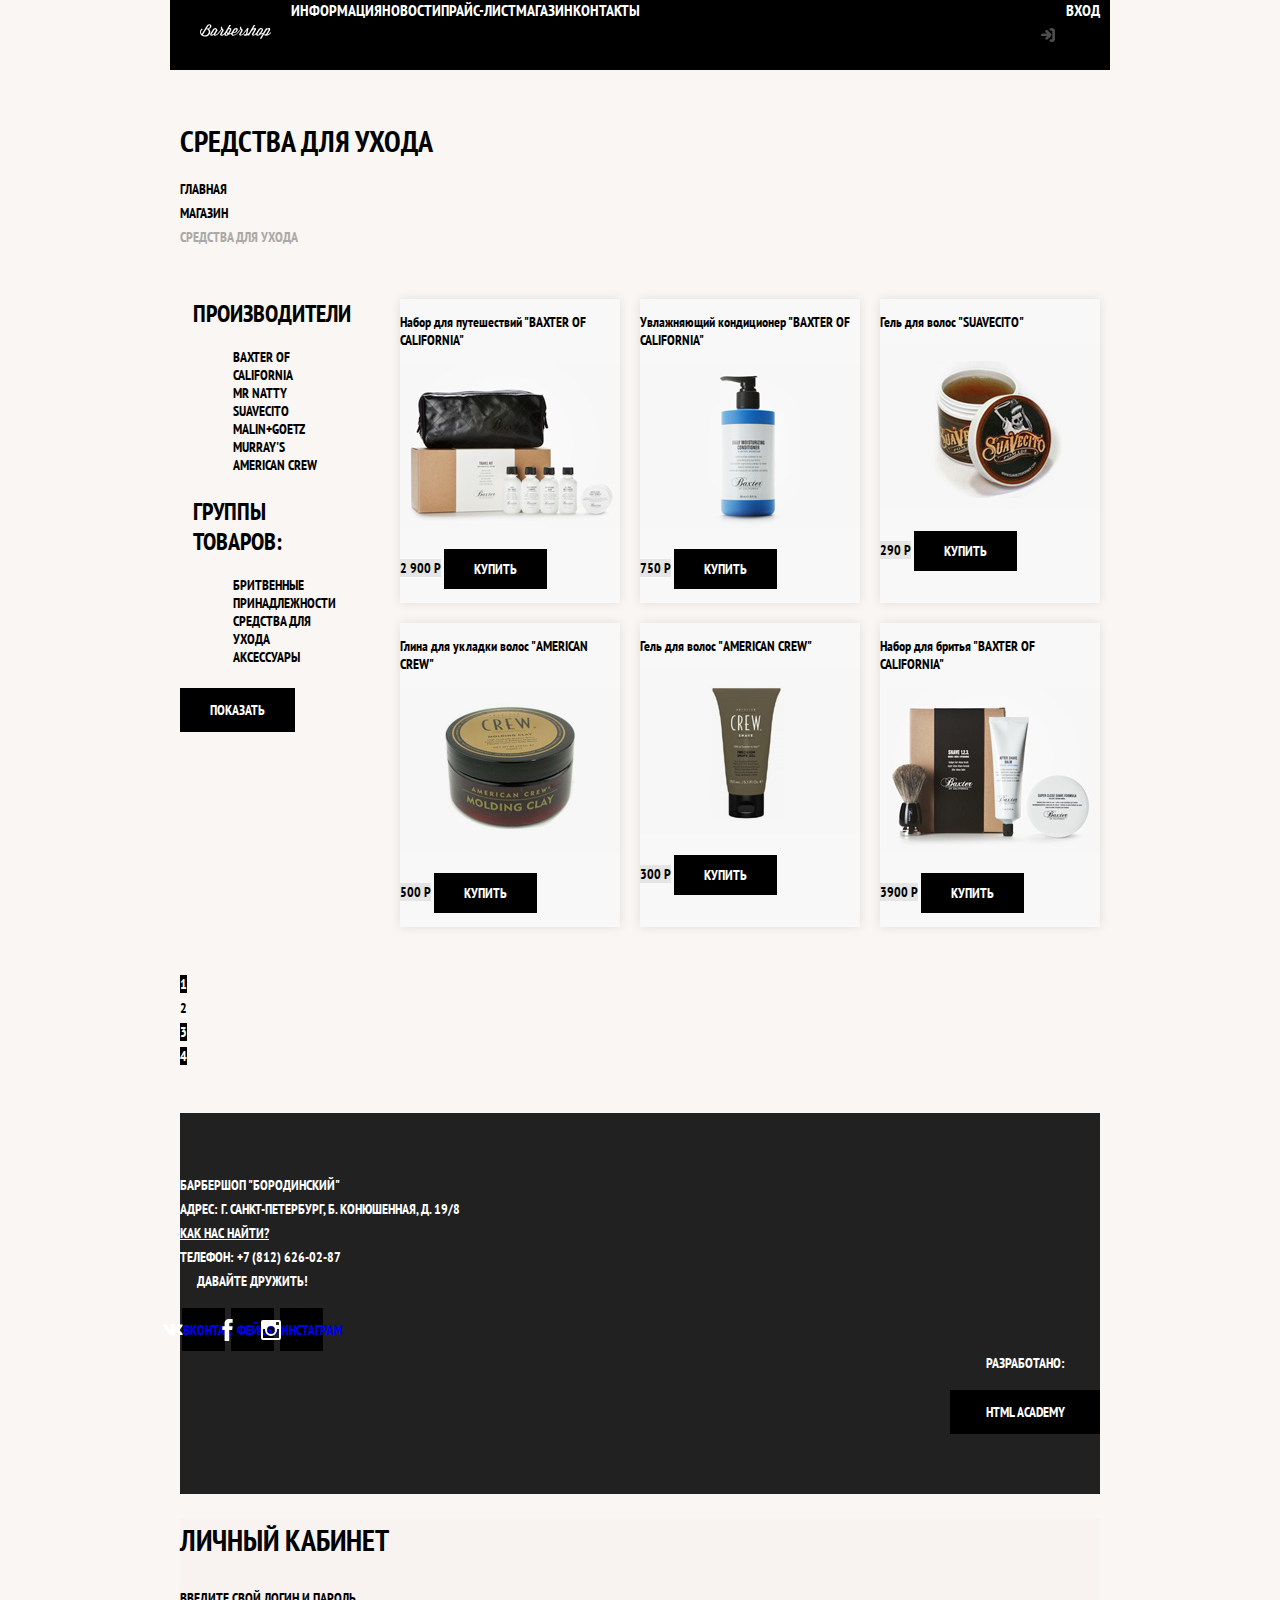
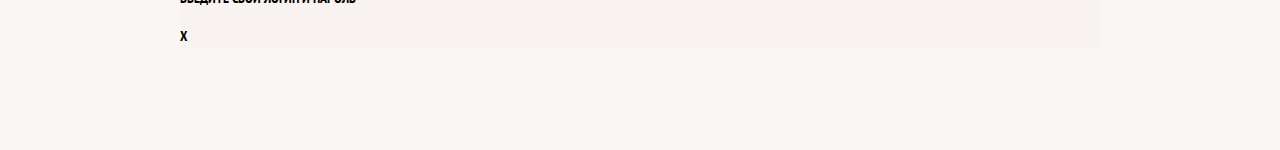
==== catalog.html @ 4be8fd16 "First commit" ====
<!DOCTYPE html>
<html lang="en">
<head>
  <meta charset="UTF-8">
  <meta name="viewport" content="width=device-width, initial-scale=1.0">
  <meta http-equiv="X-UA-Compatible" content="ie=edge">
  <link href="https://fonts.googleapis.com/css?family=PT+Sans+Narrow:400,700&amp;subset=cyrillic" rel="stylesheet">
  <link rel="stylesheet" href="css/normalize.css">
  <link rel="stylesheet" href="css/style.css">
  <title>Каталог магазина "Барбершоп"</title>
</head>
<body class="inner-page">
  <header class="main-header">
    <nav class="main-navigation container">
      <a class="main-header-logo" href="index.html">
        <img src="img/logo.svg" width="111" height="24" alt="Логотип барбершопа "Бородинский"">
      </a>
      <ul class="site-navigation">
        <li><a href="info.html"></a>Информация</li>
        <li><a href="news.html"></a>Новости</li>
        <li><a href="price.html"></a>Прайс-лист</li>
        <li class="site-navigation-current"><a href="catalog.html"></a>Магазин</li>
        <li><a href="contacts.html"></a>Контакты</li>
      </ul>
      <ul class="user-navigation">
        <li class="login-link">Вход</li>
      </ul>
    </nav>
  </header>
  <main class="container">
    <h1 class="page-title">Средства для ухода</h1>
    <ul class="breadcrumbs">
      <li><a href="">Главная</a></li>
      <li><a href="">Магазин</a></li>
      <li class="breadcrumbs-current">Средства для ухода</li>
    </ul>
    <div class="catalog-colums">
      <section class="filters">
      <h2 class="visually-hidden">Фильтр товаров</h2>
      <form action="https://echo.htmlacademy.ru" class="filter" method="get">
        <fieldset>
          <legend>Производители</legend>
          <ul>
            <li class="filter-option">
              <input class="visually-hidden filter-input filter-input-checkbox" type="checkbox" name="baxter-of-california" id="baxter-of-california"cheked>
              <label for="baxter-of-california">Baxter of California</label>
              </li>
            <li class="filter-option">
              <input class="visually-hidden filter-input filter-input-checkbox" type="checkbox" name="mr-natty" id="mr-natty">
              <label for="mr-natty">Mr Natty</label>
              </li>
            <li class="filter-option">
                <input class="visually-hidden filter-input filter-input-checkbox" type="checkbox" name="suavecito" id="suavecito" cheked>
                <label for="suavecito">Suavecito</label>
                </li>
            <li class="filter-option">
              <input class="visually-hidden filter-input filter-input-checkbox" type="checkbox" name="malin-goetz" id="malin-goetz">
              <label for="malin-goetz">Malin+Goetz</label>
              </li>
            <li class="filter-option">
              <input class="visually-hidden filter-input filter-input-checkbox" type="checkbox" name="murrays" id="murrays">
              <label for="murrays">Murray's</label></li>
            <li class="filter-option">
              <input class="visually-hidden filter-input filter-input-checkbox" type="checkbox" name="american-crew"
              id="american-crew" cheked>
              <label for="american-crew">American Crew</label></li>
          </ul>
        </fieldset>

        <fieldset>
          <legend>Группы товаров:</legend>
          <ul>
            <li class="filter-option">
              <input type="radio" class="visually-hidden filter-input filter-input-radio" name="product-group" value="shaving" id="filter-shave">
              <label for="filter-shave">Бритвенные принадлежности</label>
            </li>
            <li class="filter-option">
            <input type="radio" class="visually-hidden filter-input filter-input-radio" name="product-group" value="hair-care" checked id="filter-care">
            <label for="filter-care">Средства для ухода</label>
            </li>
            <li class="filter-option">
            <input type="radio" class="visually-hidden filter-input filter-input-radio" name="product-group" value="accessories" id="filter-accessories">
            <label for="filter-accessories">Аксессуары</label></li>
          </ul>

        </fieldset>
        <button type="submit" class="filter-button button">Показать</button>
      </form>
    </section>
      <section class="catalog">
      <h2 class="visually-hidden">Список средств для ухода</h2>
      <ul class="catalog-list">
        <li class="catalog-item">

            <a href="catalog-item.html">
            <h3>
              <span class="catalog-category">Набор для путешествий</span>
              <span class="catalog-item-title">"Baxter of California"</span>
            </h3>
            <p class="catalog-item-image">
              <img src="img/product-1.jpg" width="220" height="165"
              alt="Набор для путешествий "Baxter of California"">
            </p>
            </a>
            <p class="catalog-item-price">
              <b>2 900 Р</b>
              <a href="#" class="button">Купить</a>
            </p>
        </li>
        <li class="catalog-item">

            <a href="catalog-item.html">
            <h3>
              <span class="catalog-category">Увлажняющий кондиционер</span>
              <span class="catalog-item-title">"Baxter of California"</span>
            </h3>
            <p class="catalog-item-image">
              <a href="catalog-item.html"><img src="img/product-2.jpg" width="220" height="165"
              alt="Увлажняющий кондиционер "Baxter of California"">
            </p>
            </a>
            <p class="catalog-item-price">
            <b>750 Р</b>
            <a href="#" class="button">Купить</a>
            </p>
        </li>
        <li class="catalog-item">

            <a href="catalog-item.html">
            <h3>
              <span class="catalog-category">Гель для волос</span>
              <span class="catalog-item-title">"SUAVECITO"</span>
            </h3>
            <p class="catalog-item-image">
              <a href="catalog-item.html"><img src="img/product-3.jpg" width="220" height="165"
              alt="Гель для волос "SUAVECITO"">
            </p>
            </a>
            <p class="catalog-item-price">
            <b>290 Р</b>
            <a href="#" class="button">Купить</a>
            </p>
        </li>

        <li class="catalog-item">
          <a href="catalog-item.html">
          <h3>
              <span class="catalog-category">Глина для укладки волос</span>
              <span class="catalog-item-title">"American crew"</span>
            </h3>
            <p class="catalog-item-image">
              <a href="catalog-item.html"><img src="img/product-4.jpg" width="220" height="165"
              alt="Глина для укладки волос "American crew"">

            </p>
            </a>
            <p class="catalog-item-price">
            <b>500 Р</b>
            <a href="#" class="button">Купить</a>
            </p>
        </li>

        <li class="catalog-item">
          <a href="catalog-item.html">
          <h3>
              <span class="catalog-category">Гель для волос</span>
              <span class="catalog-item-title">"American crew"</span>
            </h3>
            <p class="catalog-item-image">
            <img src="img/product-5.jpg" width="220" height="165"
              alt="Гель для волос "American crew"">
            </p>
            </a>
            <p class="catalog-item-price">
            <b>300 Р</b>
            <a href="#" class="button">Купить</a>
            </p>
        </li>

        <li class="catalog-item">
          <a href="catalog-item.html">
          <h3>
              <span class="catalog-category">Набор для бритья</span>
              <span class="catalog-item-title">"Baxter of California"</span>
            </h3>
            <p class="catalog-item-image">
              <a href="catalog-item.html"><img src="img/product-6.jpg" width="220" height="165"
              alt="Глина для укладки волос "American crew"">

            </p>
            </a>
            <p class="catalog-item-price">
            <b>3900 Р</b>
            <a href="#" class="button">Купить</a>
            </p>
        </li>
      </ul>
    </div> 
    <ul class="pagination-list">
      <li class="pagination-item"><a href="#">1</a></li>
      <li class="pagination-item pagination-item-current"><a>2</a></li>
      <li class="pagination-item"><a href="#">3</a></li>
      <li class="pagination-item"><a href="#">4</a></li>
    </ul>
    </section>
    <footer class="main-footer">
      <p class="footer-contacts">
        Барбершоп "Бородинский"<br>
        Адрес: г. Санкт-Петербург, Б. Конюшенная, д. 19/8<br>
        <a href="map.html">Как нас найти?</a> <br>
        Телефон: +7 (812) 626-02-87
      </p>
      <div class="footer-social">
        <b>Давайте дружить!</b>
        <ul>
          <li><a href="#" class="social-button">
            <img src="img/vk.svg" alt="Вконтакте" width="20" height="20">Вконтакте</a></li>
          <li><a href="#" class="social-button">
            <img src="img/facebook.svg" alt="Фейсбук" width="20" height="20">Фейсбук</a></li>
          <li><a href="#" class="social-button">
            <img src="img/instagram.svg" alt="Инстаграм" width="20" height="20">Инстаграм</a></li>
        </ul>
      </div>
      <p class="footer-copyright">
        <b>Разработано:</b>
        <a href="https://htmlacademy.ru" class="button">HTML Academy</a>
      </p>
    </footer>
    <section class="modal modal-login">
      <h2>Личный кабинет</h2>
      <p>Введите свой логин и пароль</p>
      <!--Здесь будет форма-->
      <span class="modal-close">x</span>
    </section>

  </main>

</body>
</html>
---- css/style.css ----
html {
  min-width: 1122px;
  min-height: 1750px;
}

body {
  /* Отсутпы только у тега body*/
  margin: 0;
  padding: 0;

  font-family: "PT Sans Narrow", Arial, sans-serif;
  font-size: 14px;
  line-height: 24px;
  font-weight: 700;
  color: #ffffff;
  text-transform: uppercase;

  background-color: #000000;
  background-image: url('../img/bg.jpg');
  background-position: top center;
  background-repeat: no-repeat;
}

a {
  text-decoration: none;
}

img {
  max-width: 100%;
  height: auto;
}

.visually-hidden:not(:focus):not(:active),
input[type="checkbox"].visually-hidden,
input[type="radio"].visually-hidden {

position: absolute;

width: 1px;
height: 1px;
margin: -1px;
border: 0;
padding: 0;

white-space: nowrap;

clip-path: inset(100%);
clip: rect (0 0 0 0);
overflow: hidden;
}

.container {
  width: 940px;
  margin: 0 auto;
  padding: 0 10px;
}

.main-header {
  margin-bottom: 75px;
}

.inner-page .main-header {
  margin-bottom: 50px;
}

.inner-page .main-navigation {
  min-height: 70px;
  background-color: #000000;
}


.inner-page {
  color: #000000;
  background-color: #f9f6f3;
  background-image: url('img/pattern-light.jpg');
  background-position: 0 0;
}

.main-navigation {
  font-size: 16px;
  line-height: 20px;
  color: #ffffff;
  background-color: transparent;

  display: flex;
  flex-direction: column;
  align-items: center;
}

.inner-page .main-navigation {
  align-items: flex-start;
  flex-direction: row;
}

.main-header-logo {
  width: 368px;
  height: 153px;
  order: 1;
}

.inner-page .main-header-logo {
  order: 0;
  width: 111px;
  height: 24px;
  padding: 23px 20px;
}

.main-navigation-wrapper {
  width: 100%;
  margin-bottom: 60px;
  background-color: #000;
}

.main-navigation-wrapper .container {
  display: flex;
  justify-content: space-between;
}

.site-navigation {
  list-style: none;
  margin: 0;
  padding: 0;
  width: 620px;
  display: flex;
  flex-wrap: wrap;
}

.user-navigation {
  display: flex;
  list-style: none;
  margin: 0;
  padding: 0;
  max-width: 140px;
}

.user-navigation .login-link {
  padding-left: 50px;
  position: relative;
}

.login-link::before {
  content: "";

  width: 16px;
  height: 18px;

  position: absolute;
  top: 27px;
  left: 24px;

  background: url('../img/login.svg') no-repeat 0 0;

  opacity: 0.3;
}

.login-link:hover::before,
.login-link:focus::before,
.login-link:active::before {
  opacity: 1;
}


.inner-page .user-navigation {
  margin-left: auto;
}

.features {
  margin-bottom: 80px;
}

.site-navigation a,
.user-navigation a {
  display: block;
  padding: 0 20px;
  line-height: 70px;
  color: #ffffff;
}

.site-navigation a:hover,
.site-navigation a:focus,
.user-navigation a:hover,
.user-navigation a:focus {
  background-color: #242424;
}

.features-list {
  list-style: none;

  margin: 0;
  padding: 0;
  display: flex;
  justify-content: space-between;
}

.feature-item {
  text-align: center;
  justify-content: space-between;
  width: 300px;
}

.feature-item h3 {
  margin: 0;
  margin-bottom: 60px;
  font-size: 30px;
  line-height: 42px;

  position: relative;
}

.feature-item h3::after {
  content: "";
  position: absolute;
  bottom: -30px;
  left: 50%;

  width: 20px;
  height: 20px;
  margin-left: -10px;

  background-color: #fff;

  transform: rotate(45deg);
}

.feature-item P {
  margin: 0 10px;
}

.news, .contacts {
  width: 380px;
}

.index-columns {
  color: #000000;
  background-color: #f8f5f2;
  background-image:
  url("../img/line.png"),
  url('../img/pattern-light.jpg');
  background-position: center, 0 0;
  background-repeat: no-repeat, repeat;

  padding: 50px 80px;
  display: flex;
  justify-content: space-between;
  margin-bottom: 35px;
}

.gallery .appointment {
  width: 300px;
}

.page-title {
  margin: 0;
  margin-bottom: 15px;
  padding: 0;
}


.index-columns h2 {
  margin: 0;
  margin-bottom: 25px;
  font-size: 30px;
  line-height: 42px;
}

.news-list {
  margin: 0;
  padding: 0;
  margin-bottom: 25px;
  list-style: none;
}

.news-item {
  margin-bottom: 25px;
}

.news-item p {
  margin: 0;
}

.news-list time {
  text-transform: none;
}

.gallery {
  width: 300px;
}

.gallery-container {
  position: relative;
  height: 260px;
}

.gallery-content {
  height: 164px;
  margin: 0;
  background-color: #cccccc;
  border: 7px solid #ffffff;
}

.gallery-content img {
  width: 286px;
  height: 164px;
}

.button.gallery-button {
  box-sizing: border-box;
  position: absolute;
  bottom: 0;
  width: 140px;
  margin: 0;
}

.gallery-button-back {
  left: 0;
}

.gallery-button-next {
  right: 0;
}

.contacts {
  width: 380px;
}

.contacts p {
  margin: 0;
  margin-bottom: 25px;
}

.appointment {
  width: 300px;
}

.appointment-info {
  margin: 0;
  margin-bottom: 15px;
}

.appointment-form {
  display: flex;
  flex-flow: wrap;
  justify-content: space-between;
}

.appointment-item {
  width: 140px;
  margin: 0;
  margin-bottom: 10px;
}

.appointment-item label {
  display: block;
  margin-bottom: 9px;
  margin-left: 15px;
}

.appointment-item input {
  box-sizing: border-box;
  width: 140px;
  padding: 8px 15px 7px 15px;


  font: inherit;

  background-color: transparent;
  border: 2px solid #000000;
}


.appointment-item input:focus {
  border-color: #663d15;
}

.appointment .button {
  width: 100%;
  margin-top: 10px;
  margin-right: 0;
}

.page-title {
  font-size: 30px;
  line-height: 42px;
}

.breadcrumbs {
  list-style: none;
  padding: 0;
  margin: 0;
  margin-bottom: 50px;
}

.catalog-colums {
  display: flex;
  justify-content: space-between;
}

.breadcrumbs a {
  color: #000000;
}

.breadcrumbs a:hover,
.breadcrumbs a:focus {
  text-decoration: underline;
}

.breadcrumbs-current {
  color: #aba9a7;
}

.filters {
  width: 180px;
}

.filter fieldset {
  border: none;
}

.filter legend {
  font-size: 24px;
  line-height: 30px;
}

.filter ul {
  list-style: none;
  line-height: 18px;
}

.filter-input:hover + label,
.filter-input:focus + label {
  color: #663d15;
}
.filter-input:disabled +label {
  color: #000000;
  opacity: 0.5;
}

.catalog {
  width: 700px;
}

.catalog-list {
  display: flex;
  flex-flow: wrap;
  list-style: none;
  margin: 0;
  padding: 0;
  margin-bottom: 25px;
}

.catalog-item {
  width: 220px;
  margin-bottom: 20px;
  margin-right: 20px;
  background-color: #f8f8f8;
  box-shadow: 0 0 10px rgba(0,0,0,0.1);
}

.catalog-item:nth-child(3n) {
  margin-right: 0;
}

.catalog-item:hover {
  box-shadow: 0 0 10px rgba(0,0,0,0.2);
}

.catalog-item a {
  color: #000000;
}
.catalog-item h3 {
  font-size: 14px;
  line-height: 18px;
}

.catalog-category {
  text-transform: none;
}

.catalog-item-price b {
  font-size: 14px;
  line-height: 20px;
  text-align: center;
  background-color: #e5e5e5;
}

.catalog-item-price .button {
  line-height: 20px;
  color: #ffffff;
}

.pagination-list {
  padding: 0;
  margin: 0;
  list-style: none;
}

.pagination-item a {
  color: #ffffff;
  background-color: #000000;
}

.pagination-item a:hover,
.pagination-item a:focus,
.pagination-item a:active {
  background-color: #663d15;
}

.pagination-item-current a {
  color: #000000;
  background-color: #ffffff;
}

.pagination-item-current a:hover,
.pagination-item-current a:focus,
.pagination-item-current a:active {
  color: #000000;
  background-color: #ffffff;
}

.product-photo-preview {
  list-style: none;
}

.product-photo-preview li {
  box-shadow: 0 0 10px 2px rgba(0,0,0,0.1);
}

.product-photo-full {
  box-shadow: 0 0 10px 2px rgba(0,0,0,0.1);
}

.product-article {
    text-align: right;
    color: #aeaeae;
  }

.product-price b {
  line-height: 20px;
  text-align: center;
  background-color: #e5e5e5;
}
.product-info h3 {
  font-size: 24px;
  line-height: 30px;
}

.product-info ul{
  list-style: none;
}

.button {
  display: inline-block;
  margin-right: 16px;
  padding: 10px 30px;
  font: inherit;

  text-align: center;
  color: #ffffff;
  vertical-align: middle;
  text-transform: uppercase;

  background-color: #000000;
  border: none;
}

.button:hover,
.button:focus,
.button:active {
  background-color: #663d15;
}

.button.disabled,
.button:disabled {
  cursor: default;
  opacity: 0,5;
  background-color: #000000;
}

.main-footer {
  color: #ffffff;
  background-color: #212121;
  background-image: url("img/pattern-dark.jpg");

  background-position: 0 0;
  background-repeat: repeat;
  margin-top: 65px;
  padding: 60px 0;
}

.inner-page .main-footer {
  margin-top: 45px;
}

.main-footer .container {
  display: flex;
}

.footer-contacts {
  margin: 0;
  width: 320px;
  margin-right: 80px;
}

.footer-contacts a {
  color: #ffffff;
  text-decoration: underline;
}

.footer-contacts a:hover,
.footer-contacts a:hover {
  text-decoration: none;
}

.footer-social {
  text-align: center;
  width: 145px;
}

.footer-social ul {
  display: flex;
  width: 141px;
  flex-wrap: wrap;
  justify-content: space-between;
  list-style: none;
  margin: 0 auto;
  padding: 0;
}

.footer-social b {
  display: block;
  margin-bottom: 15px;
}

.social-button {
  display: flex;
  align-items: center;
  justify-content: center;
  width: 43px;
  height: 43px;
  background-color: #000000;
}

.social-button:hover,
.social-button:focus {
  background-color: #ffffff;
}

.social-button:hover path,
.social-button:focus path {
  fill: #000000;
}

.footer-copyright {
  text-align: center;

  width: 150px;
  margin: 0;
  margin-left: auto;
}

.footer-copyright .button {
  display: block;
  margin-right: 0;
}

.footer-copyright b {
  display: block;
  margin-bottom: 15px;
}


.footer-copyright .button:hover,
.footer-copyright .button:focus {
  color: #000000;
  background-color: #ffffff;
}

.modal {
  color: #000000;
  background-color: #f8f3f0;
  background-image: url('img/pattern-light.jpg');
  background-position: 0 0;
  background-repeat: repeat;
}

.modal h2 {
  font-size: 30px;
  line-height: 42px;
}

.login-form input[type="text"],
.login-form input[type="password"] {
  font: inherit;
  color: #000000;
  text-transform: uppercase;

  background-color: #f9f6f3;
  border: 2px solid #000000;
}

.login-form input:focus {
  border-color: #663d15;
}

.login-ckeckbox:hover,
.login-ckeckbox:focus {
  color: #663d15;
}

.restore {
  color: #000000;
  text-decoration: underline;
}

.restore:hover,
.restore:focus {
  text-decoration: none;
}
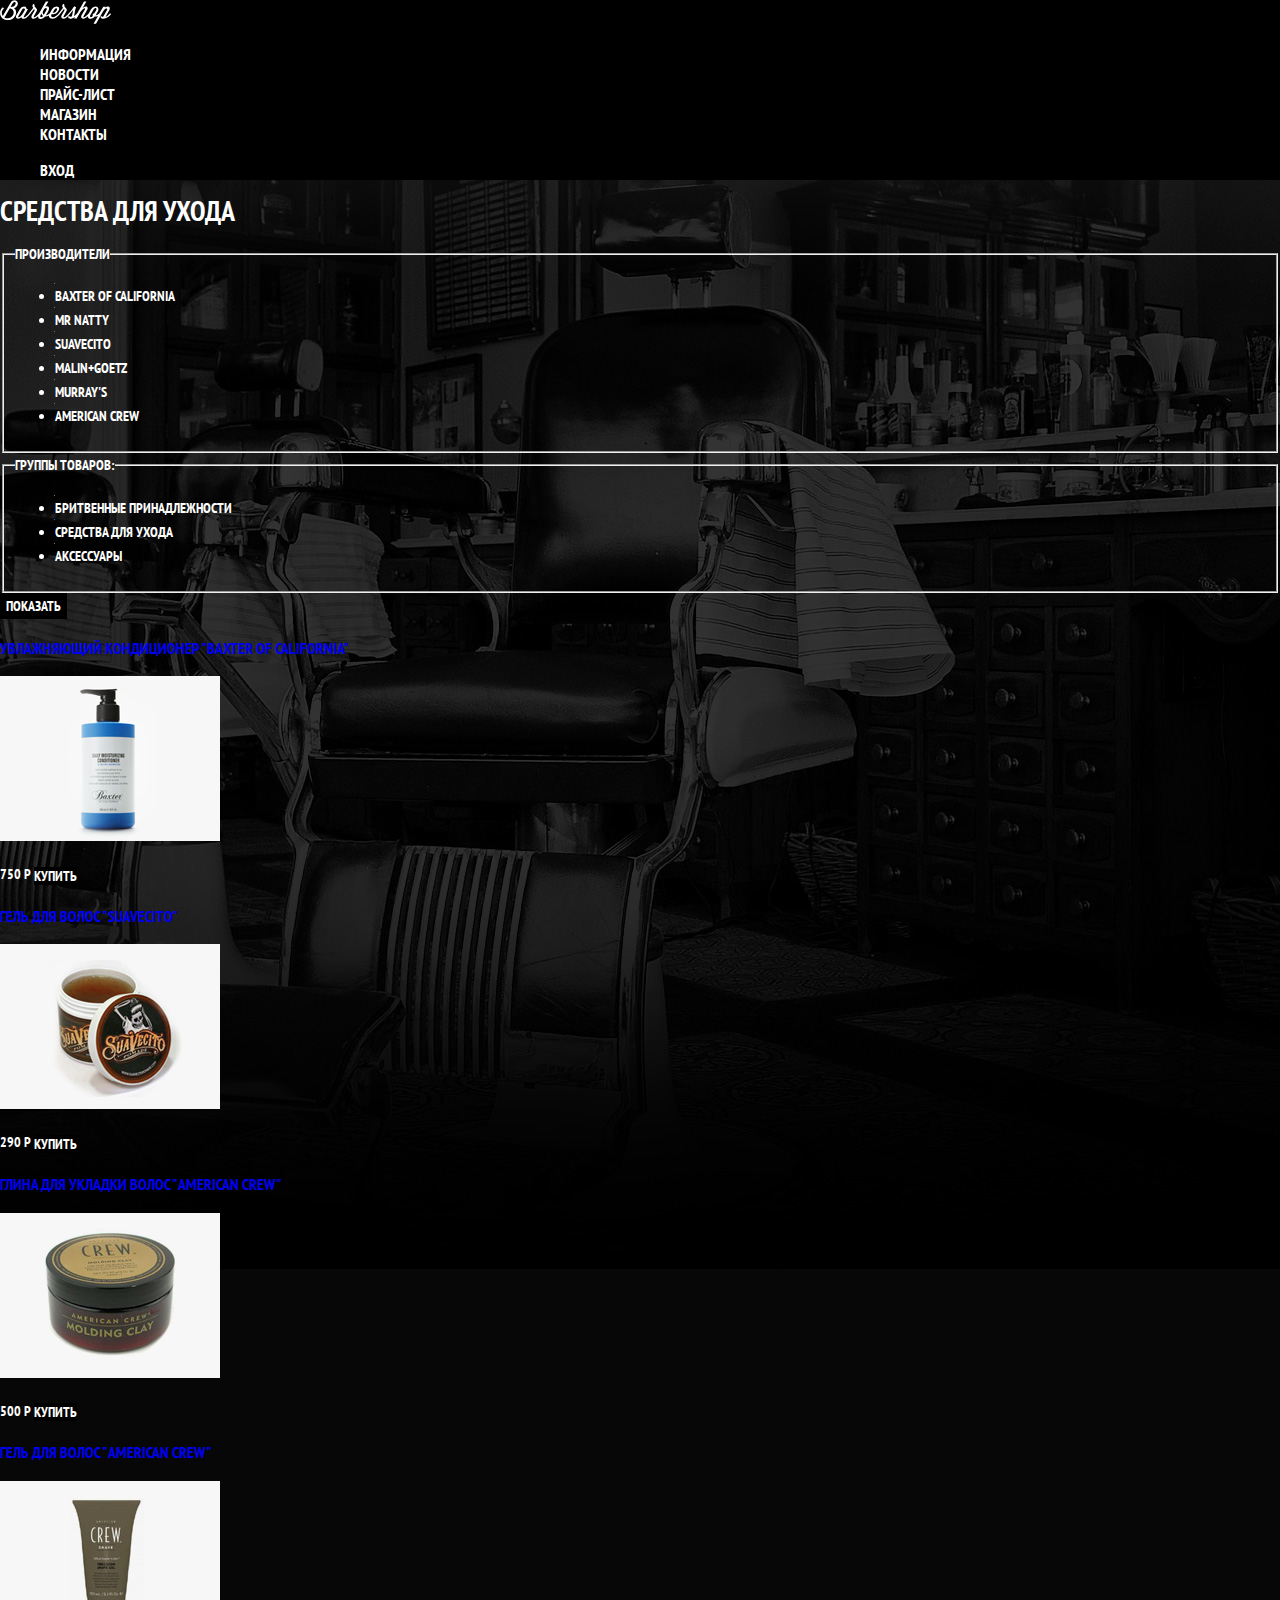
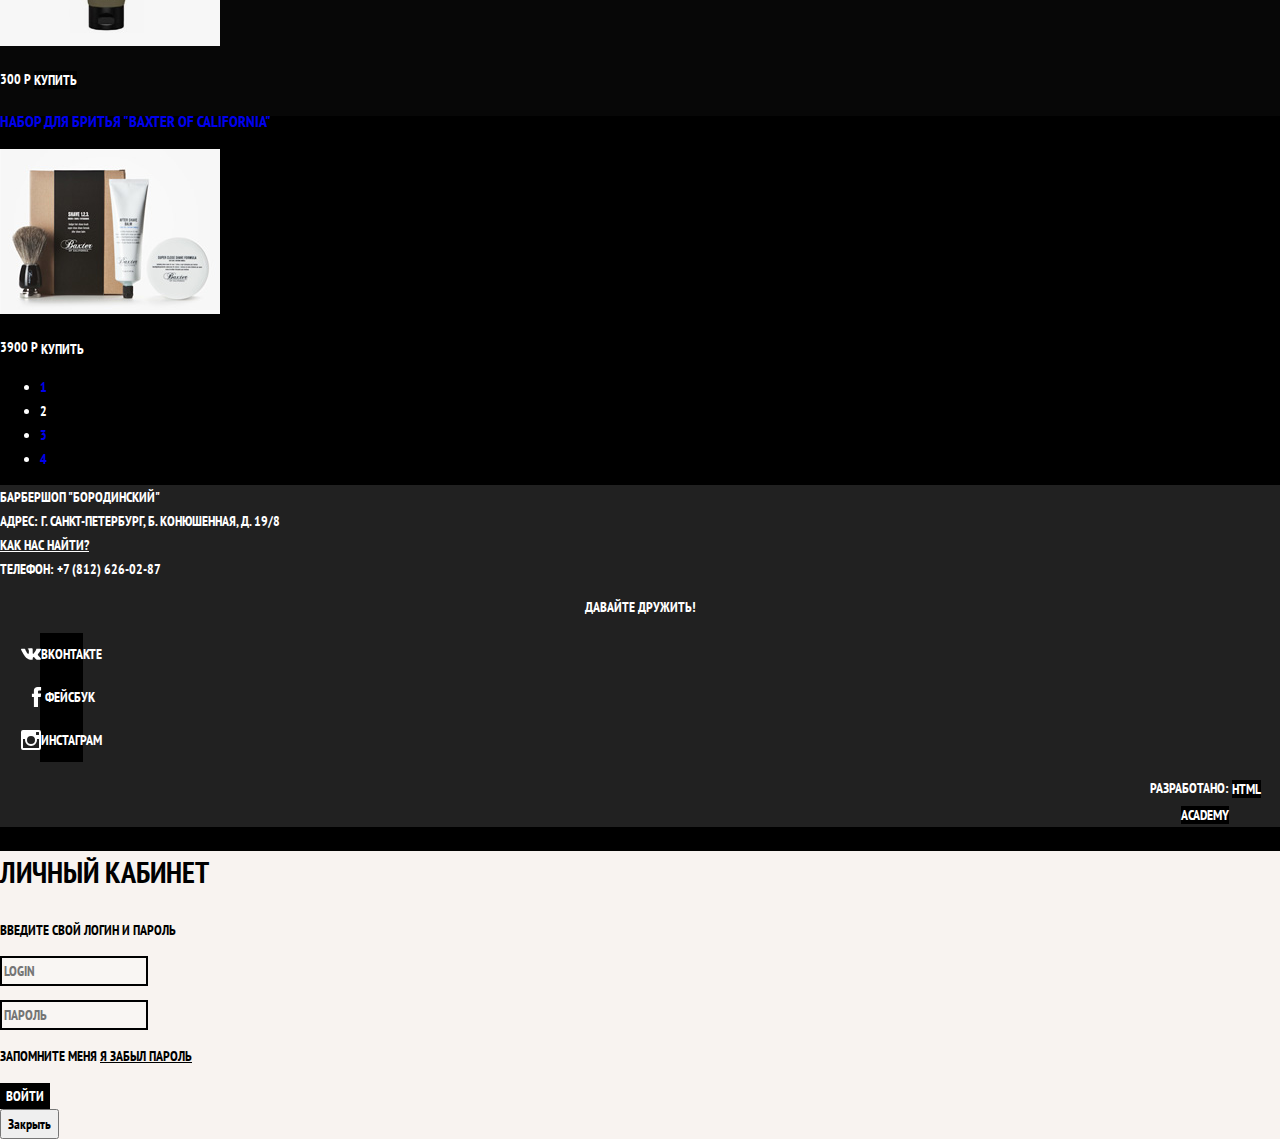
==== commit e06ea25f: "test commit" ====
--- a/catalog.html
+++ b/catalog.html
@@ -1,5 +1,6 @@
 <!DOCTYPE html>
-<html lang="en">
+<html lang="ru">
+
 <head>
   <meta charset="UTF-8">
   <meta name="viewport" content="width=device-width, initial-scale=1.0">
@@ -9,11 +10,12 @@
   <link rel="stylesheet" href="css/style.css">
   <title>Каталог магазина "Барбершоп"</title>
 </head>
+
 <body class="inner-page">
   <header class="main-header">
     <nav class="main-navigation container">
       <a class="main-header-logo" href="index.html">
-        <img src="img/logo.svg" width="111" height="24" alt="Логотип барбершопа "Бородинский"">
+        <img src="img/logo.svg" width="111" height="24" alt="Логотип барбершопа Бородинский">
       </a>
       <ul class="site-navigation">
         <li><a href="info.html"></a>Информация</li>
@@ -29,173 +31,155 @@
   </header>
   <main class="container">
     <h1 class="page-title">Средства для ухода</h1>
-    <ul class="breadcrumbs">
-      <li><a href="">Главная</a></li>
-      <li><a href="">Магазин</a></li>
-      <li class="breadcrumbs-current">Средства для ухода</li>
-    </ul>
+
     <div class="catalog-colums">
       <section class="filters">
-      <h2 class="visually-hidden">Фильтр товаров</h2>
-      <form action="https://echo.htmlacademy.ru" class="filter" method="get">
-        <fieldset>
-          <legend>Производители</legend>
-          <ul>
-            <li class="filter-option">
-              <input class="visually-hidden filter-input filter-input-checkbox" type="checkbox" name="baxter-of-california" id="baxter-of-california"cheked>
-              <label for="baxter-of-california">Baxter of California</label>
-              </li>
-            <li class="filter-option">
-              <input class="visually-hidden filter-input filter-input-checkbox" type="checkbox" name="mr-natty" id="mr-natty">
-              <label for="mr-natty">Mr Natty</label>
-              </li>
-            <li class="filter-option">
-                <input class="visually-hidden filter-input filter-input-checkbox" type="checkbox" name="suavecito" id="suavecito" cheked>
+        <h2 class="visually-hidden">Фильтр товаров</h2>
+        <form action="https://echo.htmlacademy.ru" class="filter" method="get">
+          <fieldset>
+            <legend>Производители</legend>
+            <ul>
+              <li class="filter-option">
+                <input class="visually-hidden filter-input filter-input-checkbox" type="checkbox"
+                  name="baxter-of-california" id="baxter-of-california" cheked>
+                <label for="baxter-of-california">Baxter of California</label>
+              </li>
+              <li class="filter-option">
+                <input class="visually-hidden filter-input filter-input-checkbox" type="checkbox" name="mr-natty"
+                  id="mr-natty"> 
+                <label for="mr-natty">Mr Natty</label>
+              </li>
+              <li class="filter-option">
+                <input class="visually-hidden filter-input filter-input-checkbox" type="checkbox" name="suavecito"
+                  id="suavecito" cheked>
                 <label for="suavecito">Suavecito</label>
-                </li>
-            <li class="filter-option">
-              <input class="visually-hidden filter-input filter-input-checkbox" type="checkbox" name="malin-goetz" id="malin-goetz">
-              <label for="malin-goetz">Malin+Goetz</label>
-              </li>
-            <li class="filter-option">
-              <input class="visually-hidden filter-input filter-input-checkbox" type="checkbox" name="murrays" id="murrays">
-              <label for="murrays">Murray's</label></li>
-            <li class="filter-option">
-              <input class="visually-hidden filter-input filter-input-checkbox" type="checkbox" name="american-crew"
-              id="american-crew" cheked>
-              <label for="american-crew">American Crew</label></li>
-          </ul>
-        </fieldset>
-
-        <fieldset>
-          <legend>Группы товаров:</legend>
-          <ul>
-            <li class="filter-option">
-              <input type="radio" class="visually-hidden filter-input filter-input-radio" name="product-group" value="shaving" id="filter-shave">
-              <label for="filter-shave">Бритвенные принадлежности</label>
-            </li>
-            <li class="filter-option">
-            <input type="radio" class="visually-hidden filter-input filter-input-radio" name="product-group" value="hair-care" checked id="filter-care">
-            <label for="filter-care">Средства для ухода</label>
-            </li>
-            <li class="filter-option">
-            <input type="radio" class="visually-hidden filter-input filter-input-radio" name="product-group" value="accessories" id="filter-accessories">
-            <label for="filter-accessories">Аксессуары</label></li>
-          </ul>
-
-        </fieldset>
-        <button type="submit" class="filter-button button">Показать</button>
-      </form>
-    </section>
+              </li>
+              <li class="filter-option">
+                <input class="visually-hidden filter-input filter-input-checkbox" type="checkbox" name="malin-goetz"
+                  id="malin-goetz">
+                <label for="malin-goetz">Malin+Goetz</label>
+              </li>
+              <li class="filter-option">
+                <input class="visually-hidden filter-input filter-input-checkbox" type="checkbox" name="murrays"
+                  id="murrays">
+                <label for="murrays">Murray's</label></li>
+              <li class="filter-option">
+                <input class="visually-hidden filter-input filter-input-checkbox" type="checkbox" name="american-crew"
+                  id="american-crew" cheked>
+                <label for="american-crew">American Crew</label></li>
+            </ul>
+          </fieldset>
+
+          <fieldset>
+            <legend>Группы товаров:</legend>
+            <ul>
+              <li class="filter-option">
+                <input type="radio" class="visually-hidden filter-input filter-input-radio" name="product-group"
+                  value="shaving" id="filter-shave">
+                <label for="filter-shave">Бритвенные принадлежности</label>
+              </li>
+              <li class="filter-option">
+                <input type="radio" class="visually-hidden filter-input filter-input-radio" name="product-group"
+                  value="hair-care" checked id="filter-care">
+                <label for="filter-care">Средства для ухода</label>
+              </li>
+              <li class="filter-option">
+                <input type="radio" class="visually-hidden filter-input filter-input-radio" name="product-group"
+                  value="accessories" id="filter-accessories">
+                <label for="filter-accessories">Аксессуары</label></li>
+            </ul>
+
+          </fieldset>
+          <button type="submit" class="filter-button button">Показать</button>
+        </form>
+      </section>
       <section class="catalog">
-      <h2 class="visually-hidden">Список средств для ухода</h2>
-      <ul class="catalog-list">
-        <li class="catalog-item">
-
-            <a href="catalog-item.html">
-            <h3>
-              <span class="catalog-category">Набор для путешествий</span>
-              <span class="catalog-item-title">"Baxter of California"</span>
-            </h3>
-            <p class="catalog-item-image">
-              <img src="img/product-1.jpg" width="220" height="165"
-              alt="Набор для путешествий "Baxter of California"">
-            </p>
-            </a>
-            <p class="catalog-item-price">
-              <b>2 900 Р</b>
-              <a href="#" class="button">Купить</a>
-            </p>
-        </li>
-        <li class="catalog-item">
-
-            <a href="catalog-item.html">
+        <h2 class="visually-hidden">Список средств для ухода</h2>
+
+        <li class="catalog-item">
+
+          <a href="catalog-item.html">
             <h3>
               <span class="catalog-category">Увлажняющий кондиционер</span>
               <span class="catalog-item-title">"Baxter of California"</span>
             </h3>
             <p class="catalog-item-image">
-              <a href="catalog-item.html"><img src="img/product-2.jpg" width="220" height="165"
-              alt="Увлажняющий кондиционер "Baxter of California"">
-            </p>
-            </a>
-            <p class="catalog-item-price">
+              <img src="img/product-2.jpg" width="220" height="165"
+                  alt="Увлажняющий кондиционер 'Baxter of California'">
+            </p>
+          </a>
+          <p class="catalog-item-price">
             <b>750 Р</b>
             <a href="#" class="button">Купить</a>
-            </p>
-        </li>
-        <li class="catalog-item">
-
-            <a href="catalog-item.html">
+          </p>
+        </li>
+        <li class="catalog-item">
+          <a href="catalog-item.html">
             <h3>
               <span class="catalog-category">Гель для волос</span>
               <span class="catalog-item-title">"SUAVECITO"</span>
             </h3>
             <p class="catalog-item-image">
-              <a href="catalog-item.html"><img src="img/product-3.jpg" width="220" height="165"
-              alt="Гель для волос "SUAVECITO"">
-            </p>
-            </a>
-            <p class="catalog-item-price">
+              <img src="img/product-3.jpg" width="220" height="165" alt="Гель для волос 'SUAVECITO'">
+            </p>
+          </a>
+          <p class="catalog-item-price">
             <b>290 Р</b>
             <a href="#" class="button">Купить</a>
-            </p>
-        </li>
-
-        <li class="catalog-item">
-          <a href="catalog-item.html">
-          <h3>
+          </p>
+        </li>
+
+        <li class="catalog-item">
+          <a href="catalog-item.html">
+            <h3>
               <span class="catalog-category">Глина для укладки волос</span>
               <span class="catalog-item-title">"American crew"</span>
             </h3>
             <p class="catalog-item-image">
-              <a href="catalog-item.html"><img src="img/product-4.jpg" width="220" height="165"
-              alt="Глина для укладки волос "American crew"">
-
-            </p>
-            </a>
-            <p class="catalog-item-price">
+              <img src="img/product-4.jpg" width="220" height="165"
+                  alt="Глина для укладки волос  'American crew'">
+            </p>
+          </a>
+          <p class="catalog-item-price">
             <b>500 Р</b>
             <a href="#" class="button">Купить</a>
-            </p>
-        </li>
-
-        <li class="catalog-item">
-          <a href="catalog-item.html">
-          <h3>
+          </p>
+        </li>
+
+        <li class="catalog-item">
+          <a href="catalog-item.html">
+            <h3>
               <span class="catalog-category">Гель для волос</span>
               <span class="catalog-item-title">"American crew"</span>
             </h3>
             <p class="catalog-item-image">
-            <img src="img/product-5.jpg" width="220" height="165"
-              alt="Гель для волос "American crew"">
-            </p>
-            </a>
-            <p class="catalog-item-price">
+              <img src="img/product-5.jpg" width="220" height="165" alt="Гель для волос " American crew"">
+            </p>
+          </a>
+          <p class="catalog-item-price">
             <b>300 Р</b>
             <a href="#" class="button">Купить</a>
-            </p>
-        </li>
-
-        <li class="catalog-item">
-          <a href="catalog-item.html">
-          <h3>
+          </p>
+        </li>
+
+        <li class="catalog-item">
+          <a href="catalog-item.html">
+            <h3>
               <span class="catalog-category">Набор для бритья</span>
               <span class="catalog-item-title">"Baxter of California"</span>
             </h3>
             <p class="catalog-item-image">
-              <a href="catalog-item.html"><img src="img/product-6.jpg" width="220" height="165"
-              alt="Глина для укладки волос "American crew"">
-
-            </p>
-            </a>
-            <p class="catalog-item-price">
+              <img src="img/product-6.jpg" width="220" height="165"
+                  alt="Глина для укладки волос 'American crew'">
+            </p>
+          </a>
+          <p class="catalog-item-price">
             <b>3900 Р</b>
             <a href="#" class="button">Купить</a>
-            </p>
-        </li>
-      </ul>
-    </div> 
+          </p>
+        </li>
+        </ul>
+    </div>
     <ul class="pagination-list">
       <li class="pagination-item"><a href="#">1</a></li>
       <li class="pagination-item pagination-item-current"><a>2</a></li>
@@ -203,6 +187,7 @@
       <li class="pagination-item"><a href="#">4</a></li>
     </ul>
     </section>
+  </main>
     <footer class="main-footer">
       <p class="footer-contacts">
         Барбершоп "Бородинский"<br>
@@ -214,11 +199,11 @@
         <b>Давайте дружить!</b>
         <ul>
           <li><a href="#" class="social-button">
-            <img src="img/vk.svg" alt="Вконтакте" width="20" height="20">Вконтакте</a></li>
+              <img src="img/vk.svg" alt="Вконтакте" width="20" height="20">Вконтакте</a></li>
           <li><a href="#" class="social-button">
-            <img src="img/facebook.svg" alt="Фейсбук" width="20" height="20">Фейсбук</a></li>
+              <img src="img/facebook.svg" alt="Фейсбук" width="20" height="20">Фейсбук</a></li>
           <li><a href="#" class="social-button">
-            <img src="img/instagram.svg" alt="Инстаграм" width="20" height="20">Инстаграм</a></li>
+              <img src="img/instagram.svg" alt="Инстаграм" width="20" height="20">Инстаграм</a></li>
         </ul>
       </div>
       <p class="footer-copyright">
@@ -229,11 +214,27 @@
     <section class="modal modal-login">
       <h2>Личный кабинет</h2>
       <p>Введите свой логин и пароль</p>
-      <!--Здесь будет форма-->
-      <span class="modal-close">x</span>
+      <form class="login-form" action="#" method="POST">
+        <p>
+          <label for="user-login" class="visually-hidden">Логин</label>
+          <input type="text" name="login" id="user-login" class="login-user-icon" placeholder="login">
+        </p>
+        <p>
+          <label for="login-password" class="visually-hidden">Пароль</label>
+          <input type="password" name="password" id="login-password" class="login-user-password" placeholder="Пароль">
+        </p>
+        <p class="login-password-info">
+          <label class="login-checkbox">
+            <span class="checkbox-indicator"></span>
+            Запомните меня
+          </label>
+          <a href="" class="restore">Я забыл пароль</a>
+        </p>
+        <button class="button" type="submit">Войти</button>
+      </form>
+      <button class="modal-close" type="button">Закрыть</span>
     </section>
 
-  </main>
-
 </body>
-</html>
+
+</html>--- a/css/style.css
+++ b/css/style.css
@@ -1,13 +1,11 @@
+/* @charset "UTF-8";
+
 html {
   min-width: 1122px;
   min-height: 1750px;
-}
+} */
 
 body {
-  /* Отсутпы только у тега body*/
-  margin: 0;
-  padding: 0;
-
   font-family: "PT Sans Narrow", Arial, sans-serif;
   font-size: 14px;
   line-height: 24px;
@@ -16,163 +14,107 @@
   text-transform: uppercase;
 
   background-color: #000000;
-  background-image: url('../img/bg.jpg');
+  background-image: url("../img/bg.jpg");
   background-position: top center;
   background-repeat: no-repeat;
 }
 
-a {
-  text-decoration: none;
-}
-
-img {
-  max-width: 100%;
-  height: auto;
-}
-
-.visually-hidden:not(:focus):not(:active),
-input[type="checkbox"].visually-hidden,
-input[type="radio"].visually-hidden {
-
-position: absolute;
-
-width: 1px;
-height: 1px;
-margin: -1px;
-border: 0;
-padding: 0;
-
-white-space: nowrap;
-
-clip-path: inset(100%);
-clip: rect (0 0 0 0);
-overflow: hidden;
-}
-
+
+/* body .visually-hidden:not(:focus):not(:active),
+body input[type="checkbox"].visually-hidden,
+body input[type="radio"].visually-hidden {
+  position: absolute;
+  width: 1px;
+  height: 1px;
+  margin: -1px;
+  border: 0;
+  padding: 0;
+  white-space: nowrap;
+  -webkit-clip-path: inset(100%);
+          clip-path: inset(100%);
+  clip: rect 0 0 0 0;
+  overflow: hidden;
+} */
+/* 
 .container {
   width: 940px;
   margin: 0 auto;
   padding: 0 10px;
-}
-
-.main-header {
+} */
+
+/* .main-header {
   margin-bottom: 75px;
-}
-
-.inner-page .main-header {
-  margin-bottom: 50px;
-}
-
-.inner-page .main-navigation {
-  min-height: 70px;
-  background-color: #000000;
-}
-
-
-.inner-page {
-  color: #000000;
-  background-color: #f9f6f3;
-  background-image: url('img/pattern-light.jpg');
-  background-position: 0 0;
-}
+} */
 
 .main-navigation {
   font-size: 16px;
   line-height: 20px;
   color: #ffffff;
-  background-color: transparent;
-
-  display: flex;
+
+  background-color: #000;
+
+  /* display: flex;
   flex-direction: column;
-  align-items: center;
-}
-
-.inner-page .main-navigation {
-  align-items: flex-start;
-  flex-direction: row;
-}
-
-.main-header-logo {
+  align-items: center; */
+}
+
+/* .main-header .main-navigation .main-header-logo {
   width: 368px;
   height: 153px;
-  order: 1;
-}
-
-.inner-page .main-header-logo {
-  order: 0;
-  width: 111px;
-  height: 24px;
-  padding: 23px 20px;
-}
-
-.main-navigation-wrapper {
+  -webkit-box-ordinal-group: 2;
+      -ms-flex-order: 1;
+          order: 1;
+} */
+
+/* .main-header .main-navigation .main-navigation-wrapper {
   width: 100%;
   margin-bottom: 60px;
   background-color: #000;
-}
-
-.main-navigation-wrapper .container {
+} */
+
+/* .main-header .main-navigation .main-navigation-wrapper .container {
+  display: -webkit-box;
+  display: -ms-flexbox;
   display: flex;
-  justify-content: space-between;
-}
-
-.site-navigation {
-  list-style: none;
-  margin: 0;
+  -webkit-box-pack: justify;
+      -ms-flex-pack: justify;
+          justify-content: space-between;
+} */
+
+.site-navigation,
+.user-navigation {
+  /* display: flex; */
+  list-style: none;
+  /* margin: 0;
   padding: 0;
-  width: 620px;
-  display: flex;
-  flex-wrap: wrap;
-}
-
-.user-navigation {
-  display: flex;
-  list-style: none;
-  margin: 0;
-  padding: 0;
-  max-width: 140px;
-}
-
-.user-navigation .login-link {
+  max-width: 140px; */
+}
+
+/* .main-header .main-navigation .main-navigation-wrapper .container .user-navigation .login-link {
   padding-left: 50px;
   position: relative;
-}
-
-.login-link::before {
+} */
+
+/* .main-header .main-navigation .main-navigation-wrapper .container .user-navigation .login-link::before {
   content: "";
-
   width: 16px;
   height: 18px;
-
   position: absolute;
   top: 27px;
   left: 24px;
-
-  background: url('../img/login.svg') no-repeat 0 0;
-
+  background: url("../img/login.svg") no-repeat 0 0;
   opacity: 0.3;
-}
-
-.login-link:hover::before,
-.login-link:focus::before,
-.login-link:active::before {
+} */
+
+/* .main-header .main-navigation .main-navigation-wrapper .container .user-navigation .login-link:hover::before, .main-header .main-navigation .main-navigation-wrapper .container .user-navigation .login-link:focus::before, .main-header .main-navigation .main-navigation-wrapper .container .user-navigation .login-link:active::before {
   opacity: 1;
-}
-
-
-.inner-page .user-navigation {
-  margin-left: auto;
-}
-
-.features {
-  margin-bottom: 80px;
-}
+} */
 
 .site-navigation a,
 .user-navigation a {
-  display: block;
+  /* display: block;
   padding: 0 20px;
-  line-height: 70px;
+  line-height: 70px; */
   color: #ffffff;
 }
 
@@ -183,384 +125,430 @@
   background-color: #242424;
 }
 
+/* .inner-page {
+  color: #000000;
+  background-color: #f9f6f3;
+  background-image: url("img/pattern-light.jpg");
+  background-position: 0 0;
+} */
+
+/* .inner-page .main-header {
+  margin-bottom: 50px;
+} */
+
+/* .inner-page .main-navigation {
+  min-height: 70px;
+  background-color: #000000;
+  -webkit-box-align: start;
+      -ms-flex-align: start;
+          align-items: flex-start;
+  -webkit-box-orient: horizontal;
+  -webkit-box-direction: normal;
+      -ms-flex-direction: row;
+          flex-direction: row;
+} */
+
+/* .inner-page .main-header-logo {
+  -webkit-box-ordinal-group: 1;
+      -ms-flex-order: 0;
+          order: 0;
+  width: 111px;
+  height: 24px;
+  padding: 23px 20px;
+} */
+
+/* .inner-page .user-navigation {
+  margin-left: auto;
+} */
+
+/* .features {
+  margin-bottom: 80px;
+} */
+
 .features-list {
   list-style: none;
-
-  margin: 0;
+  /* margin: 0;
   padding: 0;
   display: flex;
-  justify-content: space-between;
+  justify-content: space-between; */
 }
 
 .feature-item {
   text-align: center;
-  justify-content: space-between;
-  width: 300px;
+
+  /* justify-content: space-between;
+  width: 300px; */
 }
 
 .feature-item h3 {
-  margin: 0;
-  margin-bottom: 60px;
+  /* margin: 0;
+  margin-bottom: 60px; */
   font-size: 30px;
   line-height: 42px;
-
-  position: relative;
-}
-
-.feature-item h3::after {
+  /* position: relative; */
+}
+
+/* .feature-item h3::after {
   content: "";
   position: absolute;
   bottom: -30px;
   left: 50%;
-
   width: 20px;
   height: 20px;
   margin-left: -10px;
-
   background-color: #fff;
-
-  transform: rotate(45deg);
-}
-
-.feature-item P {
+  -webkit-transform: rotate(45deg);
+          transform: rotate(45deg);
+} */
+
+/* .feature-item P {
   margin: 0 10px;
-}
-
-.news, .contacts {
+} */
+
+/* .news, .contacts {
   width: 380px;
-}
+} */
 
 .index-columns {
   color: #000000;
+
   background-color: #f8f5f2;
-  background-image:
-  url("../img/line.png"),
-  url('../img/pattern-light.jpg');
+  background-image: url("../img/line.png"), url("../img/pattern-light.jpg");
   background-position: center, 0 0;
   background-repeat: no-repeat, repeat;
-
-  padding: 50px 80px;
+  /* padding: 50px 80px;
   display: flex;
   justify-content: space-between;
-  margin-bottom: 35px;
-}
-
-.gallery .appointment {
+  margin-bottom: 35px; */
+}
+
+/* .gallery .appointment {
   width: 300px;
-}
-
-.page-title {
+} */
+
+/* .page-title {
   margin: 0;
   margin-bottom: 15px;
   padding: 0;
-}
-
+} */
 
 .index-columns h2 {
-  margin: 0;
-  margin-bottom: 25px;
+  /* margin: 0;
+  margin-bottom: 25px; */
   font-size: 30px;
   line-height: 42px;
 }
 
 .news-list {
-  margin: 0;
+  /* margin: 0;
   padding: 0;
+  margin-bottom: 25px; */
+  list-style: none;
+}
+
+/* .news-item {
   margin-bottom: 25px;
-  list-style: none;
-}
-
-.news-item {
-  margin-bottom: 25px;
-}
-
-.news-item p {
-  margin: 0;
-}
+} */
+
+/* .news-item p {
+  margin: 0;
+} */
 
 .news-list time {
   text-transform: none;
 }
 
-.gallery {
+/* .gallery {
   width: 300px;
-}
-
-.gallery-container {
+} */
+
+/* .gallery-container {
   position: relative;
   height: 260px;
-}
+} */
 
 .gallery-content {
-  height: 164px;
-  margin: 0;
+  /* height: 164px;
+  margin: 0; */
   background-color: #cccccc;
   border: 7px solid #ffffff;
 }
 
-.gallery-content img {
+/* .gallery-content img {
   width: 286px;
   height: 164px;
-}
-
-.button.gallery-button {
-  box-sizing: border-box;
+} */
+
+/* .button.gallery-button {
+  -webkit-box-sizing: border-box;
+          box-sizing: border-box;
   position: absolute;
   bottom: 0;
   width: 140px;
   margin: 0;
-}
-
-.gallery-button-back {
+} */
+
+/* .gallery-button-back {
   left: 0;
-}
-
-.gallery-button-next {
+} */
+
+/* .gallery-button-next {
   right: 0;
-}
-
-.contacts {
+} */
+
+/* .contacts {
   width: 380px;
-}
-
-.contacts p {
+} */
+
+/* .contacts p {
   margin: 0;
   margin-bottom: 25px;
-}
-
-.appointment {
+} */
+
+/* .appointment {
   width: 300px;
-}
-
-.appointment-info {
+} */
+
+/* .appointment-info {
   margin: 0;
   margin-bottom: 15px;
-}
-
-.appointment-form {
+} */
+
+/* .appointment-form {
+  display: -webkit-box;
+  display: -ms-flexbox;
   display: flex;
-  flex-flow: wrap;
-  justify-content: space-between;
-}
-
-.appointment-item {
+  -ms-flex-flow: wrap;
+      flex-flow: wrap;
+  -webkit-box-pack: justify;
+      -ms-flex-pack: justify;
+          justify-content: space-between;
+} */
+
+/* .appointment-item {
   width: 140px;
   margin: 0;
   margin-bottom: 10px;
-}
-
-.appointment-item label {
+} */
+
+/* .appointment-item label {
   display: block;
   margin-bottom: 9px;
   margin-left: 15px;
-}
+} */
 
 .appointment-item input {
-  box-sizing: border-box;
+
+  /* box-sizing: border-box;
   width: 140px;
-  padding: 8px 15px 7px 15px;
-
-
-  font: inherit;
+  padding: 8px 15px 7px 15px; */
 
   background-color: transparent;
   border: 2px solid #000000;
 }
 
-
 .appointment-item input:focus {
   border-color: #663d15;
 }
 
-.appointment .button {
+/* .appointment .button {
   width: 100%;
   margin-top: 10px;
   margin-right: 0;
-}
-
-.page-title {
+} */
+
+/* .page-title {
   font-size: 30px;
   line-height: 42px;
-}
-
-.breadcrumbs {
+} */
+
+/* .breadcrumbs {
   list-style: none;
   padding: 0;
   margin: 0;
   margin-bottom: 50px;
-}
-
-.catalog-colums {
+} */
+
+/* .catalog-colums {
+  display: -webkit-box;
+  display: -ms-flexbox;
   display: flex;
-  justify-content: space-between;
-}
-
-.breadcrumbs a {
-  color: #000000;
-}
-
-.breadcrumbs a:hover,
+  -webkit-box-pack: justify;
+      -ms-flex-pack: justify;
+          justify-content: space-between;
+} */
+
+/* .breadcrumbs a {
+  color: #000000;
+} */
+
+/* .breadcrumbs a:hover,
 .breadcrumbs a:focus {
   text-decoration: underline;
-}
-
+} */
+/* 
 .breadcrumbs-current {
   color: #aba9a7;
-}
-
-.filters {
+} */
+
+/* .filters {
   width: 180px;
-}
-
-.filter fieldset {
+} */
+
+/* .filter fieldset {
   border: none;
-}
-
+} */
+/* 
 .filter legend {
   font-size: 24px;
   line-height: 30px;
-}
-
-.filter ul {
+} */
+
+/* .filter ul {
   list-style: none;
   line-height: 18px;
-}
-
-.filter-input:hover + label,
+} */
+
+/* .filter-input:hover + label,
 .filter-input:focus + label {
   color: #663d15;
-}
-.filter-input:disabled +label {
+} */
+
+/* .filter-input:disabled + label {
   color: #000000;
   opacity: 0.5;
-}
-
-.catalog {
+} */
+
+/* .catalog {
   width: 700px;
-}
-
-.catalog-list {
+} */
+
+/* .catalog-list {
+  display: -webkit-box;
+  display: -ms-flexbox;
   display: flex;
-  flex-flow: wrap;
+  -ms-flex-flow: wrap;
+      flex-flow: wrap;
   list-style: none;
   margin: 0;
   padding: 0;
   margin-bottom: 25px;
-}
-
-.catalog-item {
+} */
+
+/* .catalog-item {
   width: 220px;
   margin-bottom: 20px;
   margin-right: 20px;
   background-color: #f8f8f8;
-  box-shadow: 0 0 10px rgba(0,0,0,0.1);
-}
-
-.catalog-item:nth-child(3n) {
+  -webkit-box-shadow: 0 0 10px rgba(0, 0, 0, 0.1);
+          box-shadow: 0 0 10px rgba(0, 0, 0, 0.1);
+} */
+
+/* .catalog-item:nth-child(3n) {
   margin-right: 0;
-}
-
-.catalog-item:hover {
-  box-shadow: 0 0 10px rgba(0,0,0,0.2);
-}
-
-.catalog-item a {
-  color: #000000;
-}
-.catalog-item h3 {
+} */
+
+/* .catalog-item:hover {
+  -webkit-box-shadow: 0 0 10px rgba(0, 0, 0, 0.2);
+          box-shadow: 0 0 10px rgba(0, 0, 0, 0.2);
+} */
+
+/* .catalog-item a {
+  color: #000000;
+} */
+
+/* .catalog-item h3 {
   font-size: 14px;
   line-height: 18px;
-}
-
-.catalog-category {
+} */
+
+/* .catalog-category {
   text-transform: none;
-}
-
-.catalog-item-price b {
+} */
+
+/* .catalog-item-price b {
   font-size: 14px;
   line-height: 20px;
   text-align: center;
   background-color: #e5e5e5;
-}
-
-.catalog-item-price .button {
+} */
+
+/* .catalog-item-price .button {
   line-height: 20px;
   color: #ffffff;
-}
-
-.pagination-list {
+} */
+
+/* .pagination-list {
   padding: 0;
   margin: 0;
   list-style: none;
-}
-
-.pagination-item a {
+} */
+
+/* .pagination-item a {
   color: #ffffff;
   background-color: #000000;
-}
-
-.pagination-item a:hover,
+} */
+
+/* .pagination-item a:hover,
 .pagination-item a:focus,
 .pagination-item a:active {
   background-color: #663d15;
-}
-
-.pagination-item-current a {
+} */
+
+/* .pagination-item-current a {
   color: #000000;
   background-color: #ffffff;
-}
-
-.pagination-item-current a:hover,
+} */
+
+/* .pagination-item-current a:hover,
 .pagination-item-current a:focus,
 .pagination-item-current a:active {
   color: #000000;
   background-color: #ffffff;
-}
-
-.product-photo-preview {
-  list-style: none;
-}
-
-.product-photo-preview li {
-  box-shadow: 0 0 10px 2px rgba(0,0,0,0.1);
-}
-
-.product-photo-full {
-  box-shadow: 0 0 10px 2px rgba(0,0,0,0.1);
-}
-
-.product-article {
-    text-align: right;
-    color: #aeaeae;
-  }
-
-.product-price b {
+} */
+
+/* .product-photo-preview {
+  list-style: none;
+} */
+
+/* .product-photo-preview li {
+  -webkit-box-shadow: 0 0 10px 2px rgba(0, 0, 0, 0.1);
+          box-shadow: 0 0 10px 2px rgba(0, 0, 0, 0.1);
+} */
+
+/* .product-photo-full {
+  -webkit-box-shadow: 0 0 10px 2px rgba(0, 0, 0, 0.1);
+          box-shadow: 0 0 10px 2px rgba(0, 0, 0, 0.1);
+} */
+
+/* .product-article {
+  text-align: right;
+  color: #aeaeae;
+} */
+
+/* .product-price b {
   line-height: 20px;
   text-align: center;
   background-color: #e5e5e5;
-}
-.product-info h3 {
+} */
+
+/* .product-info h3 {
   font-size: 24px;
   line-height: 30px;
-}
-
-.product-info ul{
-  list-style: none;
-}
+} */
+
+/* .product-info ul {
+  list-style: none;
+} */
 
 .button {
-  display: inline-block;
+  /* display: inline-block;
   margin-right: 16px;
-  padding: 10px 30px;
-  font: inherit;
-
-  text-align: center;
+  padding: 10px 30px; */
   color: #ffffff;
-  vertical-align: middle;
   text-transform: uppercase;
 
   background-color: #000000;
-  border: none;
 }
 
 .button:hover,
@@ -569,37 +557,39 @@
   background-color: #663d15;
 }
 
-.button.disabled,
+/* .button.disabled,
 .button:disabled {
   cursor: default;
   opacity: 0,5;
   background-color: #000000;
-}
+} */
 
 .main-footer {
   color: #ffffff;
+
   background-color: #212121;
   background-image: url("img/pattern-dark.jpg");
-
   background-position: 0 0;
   background-repeat: repeat;
-  margin-top: 65px;
-  padding: 60px 0;
-}
-
-.inner-page .main-footer {
+  /* margin-top: 65px;
+  padding: 60px 0; */
+}
+
+/* .inner-page .main-footer {
   margin-top: 45px;
-}
-
-.main-footer .container {
+} */
+
+/* .main-footer .container {
+  display: -webkit-box;
+  display: -ms-flexbox;
   display: flex;
-}
-
-.footer-contacts {
+} */
+
+/* .footer-contacts {
   margin: 0;
   width: 320px;
   margin-right: 80px;
-}
+} */
 
 .footer-contacts a {
   color: #ffffff;
@@ -613,25 +603,26 @@
 
 .footer-social {
   text-align: center;
-  width: 145px;
+  /* width: 145px; */
 }
 
 .footer-social ul {
-  display: flex;
+  /* display: flex;
   width: 141px;
   flex-wrap: wrap;
-  justify-content: space-between;
-  list-style: none;
-  margin: 0 auto;
-  padding: 0;
-}
-
-.footer-social b {
+  justify-content: space-between; */
+  list-style: none;
+  /* margin: 0 auto;
+  padding: 0; */
+}
+
+/* .footer-social b {
   display: block;
   margin-bottom: 15px;
-}
+} */
 
 .social-button {
+  color: #fff;
   display: flex;
   align-items: center;
   justify-content: center;
@@ -640,34 +631,32 @@
   background-color: #000000;
 }
 
-.social-button:hover,
+/* .social-button:hover,
 .social-button:focus {
   background-color: #ffffff;
-}
-
-.social-button:hover path,
+} */
+
+/* .social-button:hover path,
 .social-button:focus path {
   fill: #000000;
-}
+} */
 
 .footer-copyright {
   text-align: center;
-
   width: 150px;
   margin: 0;
   margin-left: auto;
-}
-
-.footer-copyright .button {
+} 
+
+/* .footer-copyright .button {
   display: block;
   margin-right: 0;
-}
-
-.footer-copyright b {
+}  */
+
+/* .footer-copyright b {
   display: block;
   margin-bottom: 15px;
-}
-
+} */
 
 .footer-copyright .button:hover,
 .footer-copyright .button:focus {
@@ -678,7 +667,7 @@
 .modal {
   color: #000000;
   background-color: #f8f3f0;
-  background-image: url('img/pattern-light.jpg');
+  background-image: url("img/pattern-light.jpg");
   background-position: 0 0;
   background-repeat: repeat;
 }
@@ -698,9 +687,9 @@
   border: 2px solid #000000;
 }
 
-.login-form input:focus {
+/* .login-form input:focus {
   border-color: #663d15;
-}
+} */
 
 .login-ckeckbox:hover,
 .login-ckeckbox:focus {
@@ -710,9 +699,9 @@
 .restore {
   color: #000000;
   text-decoration: underline;
-}
+} 
 
 .restore:hover,
 .restore:focus {
   text-decoration: none;
-}
+}